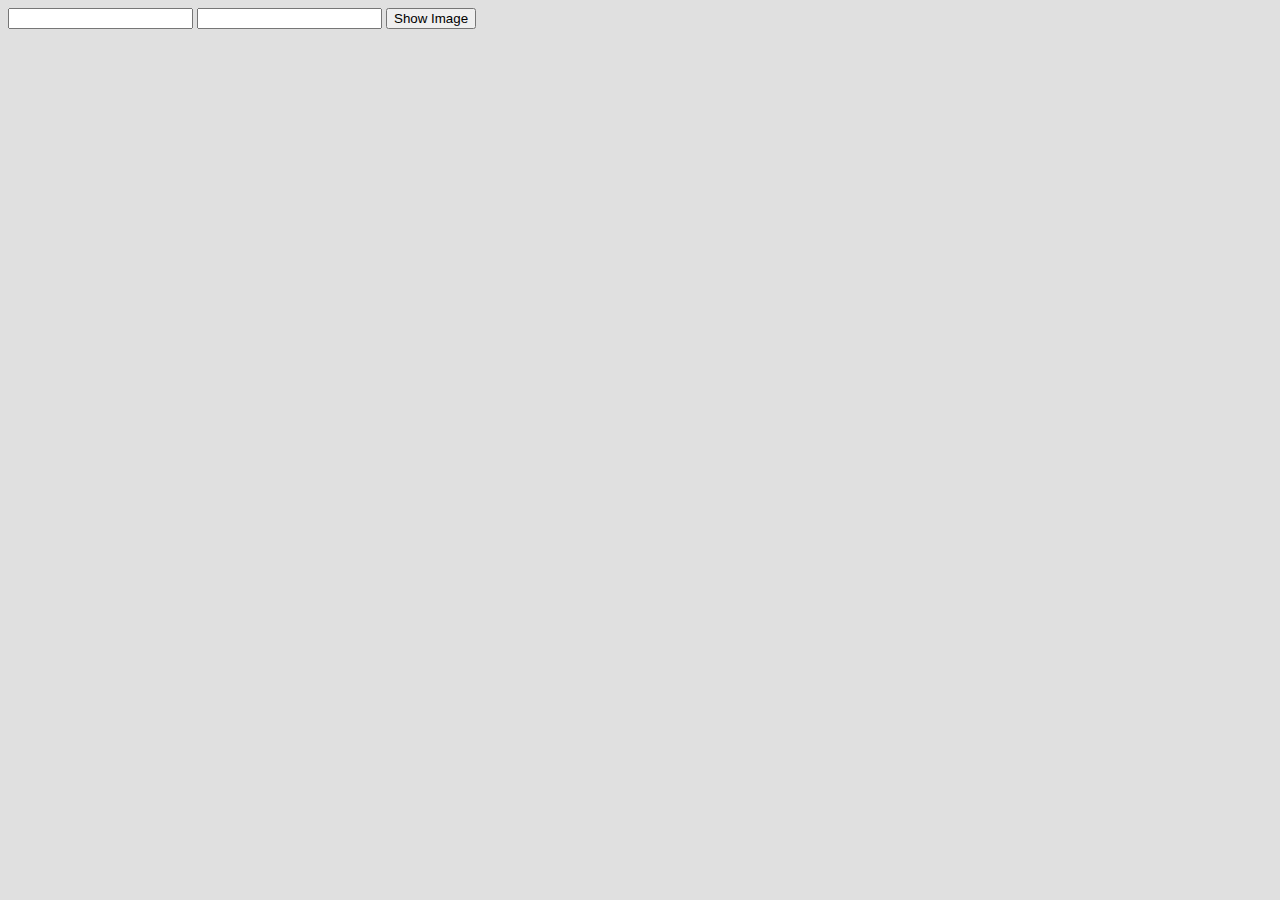
==== test.html @ 576d0a5c "sort all image generations" ====
<!DOCTYPE html>
<html lang="en">

<head>
    <meta charset="UTF-8">
    <meta name="viewport" content="width=device-width, initial-scale=1.0">
    <title>2 INPUT 1 OUTPUT TEMPLATE</title>
    <link rel="stylesheet" href="main.css">
    <style>
        /* STYLE FOR THE INPUT FIELD */
        #charInput1 {}

        #charInput2 {}

        /* STYLE FOR THE SUBMIT BUTTON */
        #submitButton {}

        /* STYLE FOR THE IMAGE */
        #displayedImage {
            display: none;
            /* This line is mandatory */
        }
    </style>
</head>

<body>


    <!-- INPUT FIELD FOR 1 CHARACTER -->
    <input type="text" id="charInput1" maxlength="1">
    <input type="text" id="charInput2" maxlength="1">

    <!-- BUTTON TO DISPLAY IMAGE -->
    <button onclick="displayImage()" id="submitButton">Show Image</button>

    <!-- IMAGE TO DISPLAY -->
    <img id="displayedImage" src="" alt="Displayed Image">


    <!-- Image Display Script Below -->
    <script>

        function displayImage() {
            const imgElement = document.getElementById("displayedImage");

            //Letter
            const input1_letter = document.getElementById("charInput1").value.toUpperCase();
            const input2_letter = document.getElementById("charInput2").value.toUpperCase();


            // aberdeen hk
            if (input1_letter === "A" && input2_letter !== "Q", "F") {
                imgElement.src = "images/aberdeen_hk.png"
                imgElement.style.display = "block";
            }

            // aberdeen perth
            if (input1_letter === "A" && input2_letter === "Q") {
                imgElement.src = "images/aberdeen_perth.png"
                imgElement.style.display = "block";
            }
            // aberdeen auck
            if (input1_letter === "A" && input2_letter === "F") {
                imgElement.src = "images/aberdeen_auck.png"
                imgElement.style.display = "block";
            }







            //berwick hk
            if (input1_letter === "B" && input2_letter !== "A") {
                imgElement.src = "images/berwick_hk.png"
                imgElement.style.display = "block";
            }
            //berwick ldn
            if (input1_letter === "B" && input2_letter === "A") {
                imgElement.src = "images/berwick_ldn.png"
                imgElement.style.display = "block";
            }





            //chatham hk
            if (input1_letter === "C" && input2_letter !== "A", "B") {
                imgElement.src = "images/chatham_hk.png"
                imgElement.style.display = "block";
            }
            //chatham ldn
            if (input1_letter === "C" && input2_letter === "A") {
                imgElement.src = "images/chatham_ldn.png"
                imgElement.style.display = "block";
            }
            //chatham syd
            if (input1_letter === "C" && input2_letter === "B") {
                imgElement.src = "images/chatham_syd.png"
                imgElement.style.display = "block";
            }






            //dundas hk
            if (input1_letter === "D" && input2_letter !== "D", "E", "R") {
                imgElement.src = "images/dundas_hk.png"
                imgElement.style.display = "block";
            }
            //dundas tor
            if (input1_letter === "D" && input2_letter === "E") {
                imgElement.src = "images/dundas_tor.png"
                imgElement.style.display = "block";
            }
            //dundas melb
            if (input1_letter === "D" && input2_letter === "D") {
                imgElement.src = "images/dundas_melb.png"
                imgElement.style.display = "block";
            }
            //dundas glas
            if (input1_letter === "D" && input2_letter === "R") {
                imgElement.src = "images/dundas_glas.png"
                imgElement.style.display = "block";
            }





            //elgin hk
            if (input1_letter === "E" && input2_letter !== "C", "D", "H") {
                imgElement.src = "images/elgin_hk.png"
                imgElement.style.display = "block";
            }
            //elgin sg
            if (input1_letter === "E" && input2_letter === "C") {
                imgElement.src = "images/elgin_sg.png"
                imgElement.style.display = "block";
            }
            //elgin melb
            if (input1_letter === "E" && input2_letter === "D") {
                imgElement.src = "images/elgin_melb.png"
                imgElement.style.display = "block";
            }
            //elgin edin
            if (input1_letter === "E" && input2_letter === "H") {
                imgElement.src = "images/elgin_edin.png"
                imgElement.style.display = "block";
            }




            //forbes hk
            if (input1_letter === "F" && input2_letter !== "A", "D") {
                imgElement.src = "images/forbes_hk.png"
                imgElement.style.display = "block";
            }
            //forbes melb
            if (input1_letter === "F" && input2_letter === "D") {
                imgElement.src = "images/forbes_melb.png"
                imgElement.style.display = "block";
            }
            //forbes ldn
            if (input1_letter === "F" && input2_letter === "A") {
                imgElement.src = "images/forbes_ldn.png"
                imgElement.style.display = "block";
            }





            //gloucester hk
            if (input1_letter === "G" && input2_letter !== "A", "B", "L") {
                imgElement.src = "images/gloucester_hk.png"
                imgElement.style.display = "block";
            }
            //gloucester ott
            if (input1_letter === "G" && input2_letter === "L") {
                imgElement.src = "images/gloucester_ott.png"
                imgElement.style.display = "block";
            }
            //gloucester ldn
            if (input1_letter === "G" && input2_letter === "A") {
                imgElement.src = "images/gloucester_ldn.png"
                imgElement.style.display = "block";
            }
            //gloucester syd
            if (input1_letter === "G" && input2_letter === "B") {
                imgElement.src = "images/gloucester_syd.png"
                imgElement.style.display = "block";
            }






            //hollywood hk
            if (input1_letter === "H" && input2_letter !== "A") {
                imgElement.src = "images/hollywood_hk.png"
                imgElement.style.display = "block";
            }
            //hollywood ldn
            if (input1_letter === "H" && input2_letter === "A") {
                imgElement.src = "images/hollywood_ldn.png"
                imgElement.style.display = "block";
            }





            //irving hk
            if (input1_letter === "I" && input2_letter !== "A", "B") {
                imgElement.src = "images/irving_hk.png"
                imgElement.style.display = "block";
            }
            //irving ldn
            if (input1_letter === "I" && input2_letter === "A") {
                imgElement.src = "images/irving_ldn.png"
                imgElement.style.display = "block";
            }
            //irving syd
            if (input1_letter === "I" && input2_letter === "B") {
                imgElement.src = "images/irving_syd.png"
                imgElement.style.display = "block";
            }




            //jervois hk
            if (input1_letter === "J" && input2_letter !== "C", "F", "N") {
                imgElement.src = "images/jervois_hk.png"
                imgElement.style.display = "block";
            }
            //jervois sg
            if (input1_letter === "J" && input2_letter === "C") {
                imgElement.src = "images/jervois_sg.png"
                imgElement.style.display = "block";
            }
            //jervois auck
            if (input1_letter === "J" && input2_letter === "F") {
                imgElement.src = "images/jervois_auck.png"
                imgElement.style.display = "block";
            }
            //jervois ade
            if (input1_letter === "J" && input2_letter === "N") {
                imgElement.src = "images/jervois_ade.png"
                imgElement.style.display = "block";
            }




            //kings hk
            if (input1_letter === "K" && input2_letter !== "A", "B") {
                imgElement.src = "images/kings_hk.png"
                imgElement.style.display = "block";
            }
            //kings ldn
            if (input1_letter === "K" && input2_letter === "A") {
                imgElement.src = "images/kings_ldn.png"
                imgElement.style.display = "block";
            }
            //kings syd
            if (input1_letter === "K" && input2_letter === "B") {
                imgElement.src = "images/kings_syd.png"
                imgElement.style.display = "block";
            }





            //lambeth hk
            if (input1_letter === "L" && input2_letter !== "A") {
                imgElement.src = "images/lambeth_hk.png"
                imgElement.style.display = "block";
            }
            //lambeth ldn
            if (input1_letter === "L" && input2_letter === "A") {
                imgElement.src = "images/lambeth_ldn.png"
                imgElement.style.display = "block";
            }





            //morrison hk
            if (input1_letter === "M" && input2_letter !== "H") {
                imgElement.src = "images/morrison_hk.png"
                imgElement.style.display = "block";
            }
            //morrison edin
            if (input1_letter === "M" && input2_letter === "H") {
                imgElement.src = "images/morrison_hk.png"
                imgElement.style.display = "block";
            }




            //nathan hk
            if (input1_letter === "N" && input2_letter !== "P") {
                imgElement.src = "images/nathan_hk.png"
                imgElement.style.display = "block";
            }
            //nathan qs
            if (input1_letter === "N" && input2_letter === "P") {
                imgElement.src = "images/nathan_qs.png"
                imgElement.style.display = "block";
            }




            //ormsby hk
            if (input1_letter === "O" && input2_letter !== "A") {
                imgElement.src = "images/ormsby_hk.png"
                imgElement.style.display = "block";
            }
            //ormsby ldn
            if (input1_letter === "O" && input2_letter === "A") {
                imgElement.src = "images/ormsby_ldn.png"
                imgElement.style.display = "block";
            }




            //pedder hk
            if (input1_letter === "P" && input2_letter !== "O") {
                imgElement.src = "images/pedder_hk.png"
                imgElement.style.display = "block";
            }
            //pedder mumbai
            if (input1_letter === "P" && input2_letter === "O") {
                imgElement.src = "images/pedder_mum.png"
                imgElement.style.display = "block";
            }




            //queen hk
            if (input1_letter === "Q" && input2_letter !== "A", "E", "F") {
                imgElement.src = "images/queen_hk.png"
                imgElement.style.display = "block";
            }
            //queen ldn
            if (input1_letter === "Q" && input2_letter === "A") {
                imgElement.src = "images/queen_ldn.png"
                imgElement.style.display = "block";
            }
            //queen auck
            if (input1_letter === "Q" && input2_letter === "F") {
                imgElement.src = "images/queen_auck.png"
                imgElement.style.display = "block";
            }
            //queen tor
            if (input1_letter === "Q" && input2_letter === "E") {
                imgElement.src = "images/queen_tor.png"
                imgElement.style.display = "block";
            }






            //russell hk
            if (input1_letter === "R" && input2_letter !== "D") {
                imgElement.src = "images/russell_hk.png"
                imgElement.style.display = "block";
            }
            //russell melb
            if (input1_letter === "R" && input2_letter === "D") {
                imgElement.src = "images/russell_melb.png"
                imgElement.style.display = "block";
            }






            //stanley hk
            if (input1_letter === "S" && input2_letter !== "B", "C", "K") {
                imgElement.src = "images/stanley_hk.png"
                imgElement.style.display = "block";
            }
            //stanley syd
            if (input1_letter === "S" && input2_letter === "B") {
                imgElement.src = "images/stanley_syd.png"
                imgElement.style.display = "block";
            }
            //stanley sg
            if (input1_letter === "S" && input2_letter === "C") {
                imgElement.src = "images/stanley_sg.png"
                imgElement.style.display = "block";
            }
            //stanley liv
            if (input1_letter === "S" && input2_letter === "K") {
                imgElement.src = "images/stanley_liv.png"
                imgElement.style.display = "block";
            }





            //temple hk
            if (input1_letter === "T" && input2_letter !== "C", "I", "S") {
                imgElement.src = "images/temple_hk.png"
                imgElement.style.display = "block";
            }
            //temple sg
            if (input1_letter === "T" && input2_letter === "C") {
                imgElement.src = "images/temple_sg.png"
                imgElement.style.display = "block";
            }
            //temple dub
            if (input1_letter === "T" && input2_letter === "S") {
                imgElement.src = "images/temple_dub.png"
                imgElement.style.display = "block";
            }
            //temple birm
            if (input1_letter === "T" && input2_letter === "I") {
                imgElement.src = "images/temple_birm.png"
                imgElement.style.display = "block";
            }



            //upper lascar hk
            if (input1_letter === "U" && input2_letter !== "A") {
                imgElement.src = "images/upperlascar_hk.png"
                imgElement.style.display = "block";
            }
            //lascar ldn
            if (input1_letter === "U" && input2_letter === "A") {
                imgElement.src = "images/ulascars_ldn.png"
                imgElement.style.display = "block";
            }




            //victoria hk
            if (input1_letter === "V" && input2_letter !== "E", "G", "M") {
                imgElement.src = "images/victoria_hk.png"
                imgElement.style.display = "block";
            }
            //victoria tor
            if (input1_letter === "V" && input2_letter === "E") {
                imgElement.src = "images/victoria_tor.png"
                imgElement.style.display = "block";
            }
            //victoria bris
            if (input1_letter === "V" && input2_letter === "G") {
                imgElement.src = "images/victoria_bris.png"
                imgElement.style.display = "block";
            }
            //victoria sa
            if (input1_letter === "V" && input2_letter === "M") {
                imgElement.src = "images/victoria_sa.png"
                imgElement.style.display = "block";
            }



            //wellington hk
            if (input1_letter === "W" && input2_letter !== "E", "J") {
                imgElement.src = "images/wellington_hk.png"
                imgElement.style.display = "block";
            }
            //wellington tor
            if (input1_letter === "W" && input2_letter === "E") {
                imgElement.src = "images/wellington_tor.png"
                imgElement.style.display = "block";
            }
            //wellington leeds
            if (input1_letter === "W" && input2_letter === "J") {
                imgElement.src = "images/wellington_leeds.png"
                imgElement.style.display = "block";
            }



            //xavier sg
            if (input1_letter === "X" && input2_letter !== "X") {
                imgElement.src = "images/xavier_sg.png"
                imgElement.style.display = "block";
            }


            //yuenlong hk
            if (input1_letter === "Y" && input2_letter === "Y") {
                imgElement.src = "images/yuenlong_hk.png"
                imgElement.style.display = "block";
            }


            //zetland hk
            if (input1_letter === "Z" && input2_letter !== "G") {
                imgElement.src = "images/zetland_hk.png"
                imgElement.style.display = "block";
            }
            //zetland bris
            if (input1_letter === "Z" && input2_letter === "G") {
                imgElement.src = "images/zetland_eng.png"
                imgElement.style.display = "block";
            }









            //Remember to use if else statements to capture error conditions

        }
    </script>

</body>

</html>
---- main.css ----
body {
    background-color: #E0E0E0ff;
}

p {
    padding-top: 20px;
    text-align: center;
    color: #4285F4;
    font-family: Arial, Helvetica, sans-serif;
}

img {
    width: 85vw;
    margin: auto;
}

img:hover {
    transform: scale(3);
}

.generate {
    background-color: #4285F4;
    color: white;
}

.generate:hover {
    background-color: white;
    color: #4285F4;
}

.generate:active {
    background-color: #00008B;
    color: #4285F4;
}
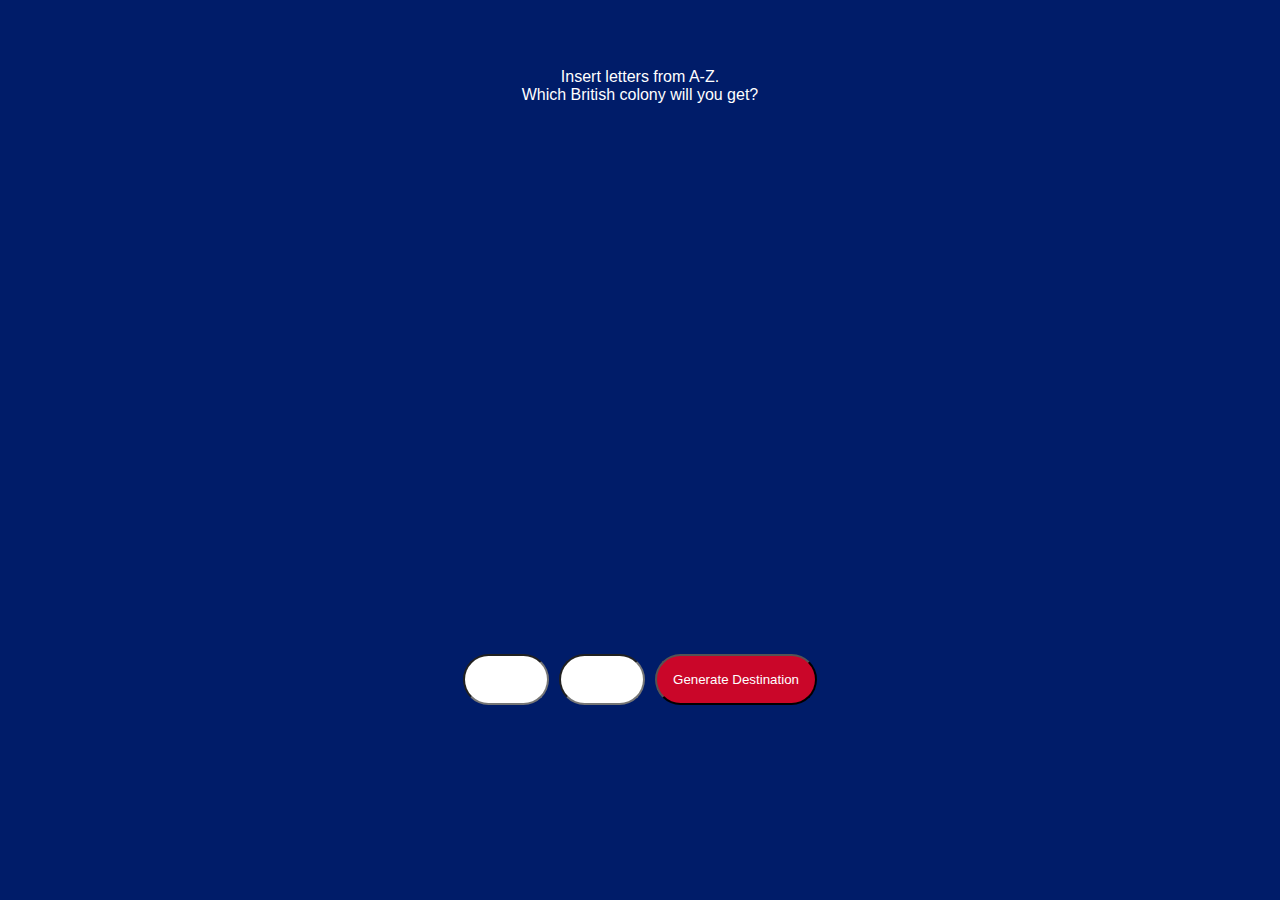
==== commit 62e35361: "changed nesting" ====
--- a/test.html
+++ b/test.html
@@ -4,21 +4,77 @@
 <head>
     <meta charset="UTF-8">
     <meta name="viewport" content="width=device-width, initial-scale=1.0">
-    <title>2 INPUT 1 OUTPUT TEMPLATE</title>
+    <title>Where will you go?</title>
     <link rel="stylesheet" href="main.css">
     <style>
-        /* STYLE FOR THE INPUT FIELD */
-        #charInput1 {}
-
-        #charInput2 {}
-
-        /* STYLE FOR THE SUBMIT BUTTON */
-        #submitButton {}
+        body {
+            padding: 40px 0;
+        }
+
+        p {
+            text-align: center;
+            margin: 0 0 30px 0;
+        }
 
         /* STYLE FOR THE IMAGE */
         #displayedImage {
-            display: none;
-            /* This line is mandatory */
+            display: block;
+            margin: 120px auto 40;
+            height: 500px;
+            width: auto;
+            opacity: 1;
+            transition: opacity 0.2s ease-in-out;
+            max-width: 100%;
+        }
+
+        #displayedImage.fade {
+            opacity: 0;
+        }
+
+        .input-container {
+            display: flex;
+            justify-content: center;
+            align-items: center;
+            gap: 10px;
+            margin-top: 20px;
+            padding: 0 15px;
+        }
+
+        /* STYLE FOR THE INPUT FIELDS */
+        #charInput1,
+        #charInput2 {
+            padding: 1rem;
+            border-radius: 30px;
+            width: 50px;
+        }
+
+        /* STYLE FOR THE SUBMIT BUTTON */
+        #submitButton {
+            padding: 1rem;
+            border-radius: 30px;
+        }
+
+
+        @media screen and (max-width: 480px) {
+            #displayedImage {
+                margin: 40px auto 0;
+                width: 95%;
+            }
+
+            .input-container {
+                gap: 5px;
+            }
+
+            #charInput1,
+            #charInput2 {
+                padding: 0.6rem;
+                width: 35px;
+            }
+
+            #submitButton {
+                padding: 0.6rem;
+                font-size: 0.8rem;
+            }
         }
     </style>
 </head>
@@ -26,511 +82,376 @@
 <body>
 
 
-    <!-- INPUT FIELD FOR 1 CHARACTER -->
-    <input type="text" id="charInput1" maxlength="1">
-    <input type="text" id="charInput2" maxlength="1">
-
-    <!-- BUTTON TO DISPLAY IMAGE -->
-    <button onclick="displayImage()" id="submitButton">Show Image</button>
-
-    <!-- IMAGE TO DISPLAY -->
-    <img id="displayedImage" src="" alt="Displayed Image">
-
-
-    <!-- Image Display Script Below -->
+    <p>
+        Insert letters from A-Z. <br />
+        Which British colony will you get?
+    </p>
+
+    <img id="displayedImage" src="">
+
+    <div class="input-container">
+
+        <input type="text" id="charInput1" maxlength="1">
+        <input type="text" id="charInput2" maxlength="1">
+
+
+        <button onclick="displayImage()" class="generate" id="submitButton">Generate Destination</button>
+    </div>
+
+
     <script>
-
         function displayImage() {
             const imgElement = document.getElementById("displayedImage");
 
-            //Letter
-            const input1_letter = document.getElementById("charInput1").value.toUpperCase();
-            const input2_letter = document.getElementById("charInput2").value.toUpperCase();
-
-
-            // aberdeen hk
-            if (input1_letter === "A" && input2_letter !== "Q", "F") {
-                imgElement.src = "images/aberdeen_hk.png"
-                imgElement.style.display = "block";
-            }
-
-            // aberdeen perth
-            if (input1_letter === "A" && input2_letter === "Q") {
-                imgElement.src = "images/aberdeen_perth.png"
-                imgElement.style.display = "block";
-            }
-            // aberdeen auck
-            if (input1_letter === "A" && input2_letter === "F") {
-                imgElement.src = "images/aberdeen_auck.png"
-                imgElement.style.display = "block";
-            }
-
-
-
-
-
-
-
-            //berwick hk
-            if (input1_letter === "B" && input2_letter !== "A") {
-                imgElement.src = "images/berwick_hk.png"
-                imgElement.style.display = "block";
-            }
-            //berwick ldn
-            if (input1_letter === "B" && input2_letter === "A") {
-                imgElement.src = "images/berwick_ldn.png"
-                imgElement.style.display = "block";
-            }
-
-
-
-
-
-            //chatham hk
-            if (input1_letter === "C" && input2_letter !== "A", "B") {
-                imgElement.src = "images/chatham_hk.png"
-                imgElement.style.display = "block";
-            }
-            //chatham ldn
-            if (input1_letter === "C" && input2_letter === "A") {
-                imgElement.src = "images/chatham_ldn.png"
-                imgElement.style.display = "block";
-            }
-            //chatham syd
-            if (input1_letter === "C" && input2_letter === "B") {
-                imgElement.src = "images/chatham_syd.png"
-                imgElement.style.display = "block";
-            }
-
-
-
-
-
-
-            //dundas hk
-            if (input1_letter === "D" && input2_letter !== "D", "E", "R") {
-                imgElement.src = "images/dundas_hk.png"
-                imgElement.style.display = "block";
-            }
-            //dundas tor
-            if (input1_letter === "D" && input2_letter === "E") {
-                imgElement.src = "images/dundas_tor.png"
-                imgElement.style.display = "block";
-            }
-            //dundas melb
-            if (input1_letter === "D" && input2_letter === "D") {
-                imgElement.src = "images/dundas_melb.png"
-                imgElement.style.display = "block";
-            }
-            //dundas glas
-            if (input1_letter === "D" && input2_letter === "R") {
-                imgElement.src = "images/dundas_glas.png"
-                imgElement.style.display = "block";
-            }
-
-
-
-
-
-            //elgin hk
-            if (input1_letter === "E" && input2_letter !== "C", "D", "H") {
-                imgElement.src = "images/elgin_hk.png"
-                imgElement.style.display = "block";
-            }
-            //elgin sg
-            if (input1_letter === "E" && input2_letter === "C") {
-                imgElement.src = "images/elgin_sg.png"
-                imgElement.style.display = "block";
-            }
-            //elgin melb
-            if (input1_letter === "E" && input2_letter === "D") {
-                imgElement.src = "images/elgin_melb.png"
-                imgElement.style.display = "block";
-            }
-            //elgin edin
-            if (input1_letter === "E" && input2_letter === "H") {
-                imgElement.src = "images/elgin_edin.png"
-                imgElement.style.display = "block";
-            }
-
-
-
-
-            //forbes hk
-            if (input1_letter === "F" && input2_letter !== "A", "D") {
-                imgElement.src = "images/forbes_hk.png"
-                imgElement.style.display = "block";
-            }
-            //forbes melb
-            if (input1_letter === "F" && input2_letter === "D") {
-                imgElement.src = "images/forbes_melb.png"
-                imgElement.style.display = "block";
-            }
-            //forbes ldn
-            if (input1_letter === "F" && input2_letter === "A") {
-                imgElement.src = "images/forbes_ldn.png"
-                imgElement.style.display = "block";
-            }
-
-
-
-
-
-            //gloucester hk
-            if (input1_letter === "G" && input2_letter !== "A", "B", "L") {
-                imgElement.src = "images/gloucester_hk.png"
-                imgElement.style.display = "block";
-            }
-            //gloucester ott
-            if (input1_letter === "G" && input2_letter === "L") {
-                imgElement.src = "images/gloucester_ott.png"
-                imgElement.style.display = "block";
-            }
-            //gloucester ldn
-            if (input1_letter === "G" && input2_letter === "A") {
-                imgElement.src = "images/gloucester_ldn.png"
-                imgElement.style.display = "block";
-            }
-            //gloucester syd
-            if (input1_letter === "G" && input2_letter === "B") {
-                imgElement.src = "images/gloucester_syd.png"
-                imgElement.style.display = "block";
-            }
-
-
-
-
-
-
-            //hollywood hk
-            if (input1_letter === "H" && input2_letter !== "A") {
-                imgElement.src = "images/hollywood_hk.png"
-                imgElement.style.display = "block";
-            }
-            //hollywood ldn
-            if (input1_letter === "H" && input2_letter === "A") {
-                imgElement.src = "images/hollywood_ldn.png"
-                imgElement.style.display = "block";
-            }
-
-
-
-
-
-            //irving hk
-            if (input1_letter === "I" && input2_letter !== "A", "B") {
-                imgElement.src = "images/irving_hk.png"
-                imgElement.style.display = "block";
-            }
-            //irving ldn
-            if (input1_letter === "I" && input2_letter === "A") {
-                imgElement.src = "images/irving_ldn.png"
-                imgElement.style.display = "block";
-            }
-            //irving syd
-            if (input1_letter === "I" && input2_letter === "B") {
-                imgElement.src = "images/irving_syd.png"
-                imgElement.style.display = "block";
-            }
-
-
-
-
-            //jervois hk
-            if (input1_letter === "J" && input2_letter !== "C", "F", "N") {
-                imgElement.src = "images/jervois_hk.png"
-                imgElement.style.display = "block";
-            }
-            //jervois sg
-            if (input1_letter === "J" && input2_letter === "C") {
-                imgElement.src = "images/jervois_sg.png"
-                imgElement.style.display = "block";
-            }
-            //jervois auck
-            if (input1_letter === "J" && input2_letter === "F") {
-                imgElement.src = "images/jervois_auck.png"
-                imgElement.style.display = "block";
-            }
-            //jervois ade
-            if (input1_letter === "J" && input2_letter === "N") {
-                imgElement.src = "images/jervois_ade.png"
-                imgElement.style.display = "block";
-            }
-
-
-
-
-            //kings hk
-            if (input1_letter === "K" && input2_letter !== "A", "B") {
-                imgElement.src = "images/kings_hk.png"
-                imgElement.style.display = "block";
-            }
-            //kings ldn
-            if (input1_letter === "K" && input2_letter === "A") {
-                imgElement.src = "images/kings_ldn.png"
-                imgElement.style.display = "block";
-            }
-            //kings syd
-            if (input1_letter === "K" && input2_letter === "B") {
-                imgElement.src = "images/kings_syd.png"
-                imgElement.style.display = "block";
-            }
-
-
-
-
-
-            //lambeth hk
-            if (input1_letter === "L" && input2_letter !== "A") {
-                imgElement.src = "images/lambeth_hk.png"
-                imgElement.style.display = "block";
-            }
-            //lambeth ldn
-            if (input1_letter === "L" && input2_letter === "A") {
-                imgElement.src = "images/lambeth_ldn.png"
-                imgElement.style.display = "block";
-            }
-
-
-
-
-
-            //morrison hk
-            if (input1_letter === "M" && input2_letter !== "H") {
-                imgElement.src = "images/morrison_hk.png"
-                imgElement.style.display = "block";
-            }
-            //morrison edin
-            if (input1_letter === "M" && input2_letter === "H") {
-                imgElement.src = "images/morrison_hk.png"
-                imgElement.style.display = "block";
-            }
-
-
-
-
-            //nathan hk
-            if (input1_letter === "N" && input2_letter !== "P") {
-                imgElement.src = "images/nathan_hk.png"
-                imgElement.style.display = "block";
-            }
-            //nathan qs
-            if (input1_letter === "N" && input2_letter === "P") {
-                imgElement.src = "images/nathan_qs.png"
-                imgElement.style.display = "block";
-            }
-
-
-
-
-            //ormsby hk
-            if (input1_letter === "O" && input2_letter !== "A") {
-                imgElement.src = "images/ormsby_hk.png"
-                imgElement.style.display = "block";
-            }
-            //ormsby ldn
-            if (input1_letter === "O" && input2_letter === "A") {
-                imgElement.src = "images/ormsby_ldn.png"
-                imgElement.style.display = "block";
-            }
-
-
-
-
-            //pedder hk
-            if (input1_letter === "P" && input2_letter !== "O") {
-                imgElement.src = "images/pedder_hk.png"
-                imgElement.style.display = "block";
-            }
-            //pedder mumbai
-            if (input1_letter === "P" && input2_letter === "O") {
-                imgElement.src = "images/pedder_mum.png"
-                imgElement.style.display = "block";
-            }
-
-
-
-
-            //queen hk
-            if (input1_letter === "Q" && input2_letter !== "A", "E", "F") {
-                imgElement.src = "images/queen_hk.png"
-                imgElement.style.display = "block";
-            }
-            //queen ldn
-            if (input1_letter === "Q" && input2_letter === "A") {
-                imgElement.src = "images/queen_ldn.png"
-                imgElement.style.display = "block";
-            }
-            //queen auck
-            if (input1_letter === "Q" && input2_letter === "F") {
-                imgElement.src = "images/queen_auck.png"
-                imgElement.style.display = "block";
-            }
-            //queen tor
-            if (input1_letter === "Q" && input2_letter === "E") {
-                imgElement.src = "images/queen_tor.png"
-                imgElement.style.display = "block";
-            }
-
-
-
-
-
-
-            //russell hk
-            if (input1_letter === "R" && input2_letter !== "D") {
-                imgElement.src = "images/russell_hk.png"
-                imgElement.style.display = "block";
-            }
-            //russell melb
-            if (input1_letter === "R" && input2_letter === "D") {
-                imgElement.src = "images/russell_melb.png"
-                imgElement.style.display = "block";
-            }
-
-
-
-
-
-
-            //stanley hk
-            if (input1_letter === "S" && input2_letter !== "B", "C", "K") {
-                imgElement.src = "images/stanley_hk.png"
-                imgElement.style.display = "block";
-            }
-            //stanley syd
-            if (input1_letter === "S" && input2_letter === "B") {
-                imgElement.src = "images/stanley_syd.png"
-                imgElement.style.display = "block";
-            }
-            //stanley sg
-            if (input1_letter === "S" && input2_letter === "C") {
-                imgElement.src = "images/stanley_sg.png"
-                imgElement.style.display = "block";
-            }
-            //stanley liv
-            if (input1_letter === "S" && input2_letter === "K") {
-                imgElement.src = "images/stanley_liv.png"
-                imgElement.style.display = "block";
-            }
-
-
-
-
-
-            //temple hk
-            if (input1_letter === "T" && input2_letter !== "C", "I", "S") {
-                imgElement.src = "images/temple_hk.png"
-                imgElement.style.display = "block";
-            }
-            //temple sg
-            if (input1_letter === "T" && input2_letter === "C") {
-                imgElement.src = "images/temple_sg.png"
-                imgElement.style.display = "block";
-            }
-            //temple dub
-            if (input1_letter === "T" && input2_letter === "S") {
-                imgElement.src = "images/temple_dub.png"
-                imgElement.style.display = "block";
-            }
-            //temple birm
-            if (input1_letter === "T" && input2_letter === "I") {
-                imgElement.src = "images/temple_birm.png"
-                imgElement.style.display = "block";
-            }
-
-
-
-            //upper lascar hk
-            if (input1_letter === "U" && input2_letter !== "A") {
-                imgElement.src = "images/upperlascar_hk.png"
-                imgElement.style.display = "block";
-            }
-            //lascar ldn
-            if (input1_letter === "U" && input2_letter === "A") {
-                imgElement.src = "images/ulascars_ldn.png"
-                imgElement.style.display = "block";
-            }
-
-
-
-
-            //victoria hk
-            if (input1_letter === "V" && input2_letter !== "E", "G", "M") {
-                imgElement.src = "images/victoria_hk.png"
-                imgElement.style.display = "block";
-            }
-            //victoria tor
-            if (input1_letter === "V" && input2_letter === "E") {
-                imgElement.src = "images/victoria_tor.png"
-                imgElement.style.display = "block";
-            }
-            //victoria bris
-            if (input1_letter === "V" && input2_letter === "G") {
-                imgElement.src = "images/victoria_bris.png"
-                imgElement.style.display = "block";
-            }
-            //victoria sa
-            if (input1_letter === "V" && input2_letter === "M") {
-                imgElement.src = "images/victoria_sa.png"
-                imgElement.style.display = "block";
-            }
-
-
-
-            //wellington hk
-            if (input1_letter === "W" && input2_letter !== "E", "J") {
-                imgElement.src = "images/wellington_hk.png"
-                imgElement.style.display = "block";
-            }
-            //wellington tor
-            if (input1_letter === "W" && input2_letter === "E") {
-                imgElement.src = "images/wellington_tor.png"
-                imgElement.style.display = "block";
-            }
-            //wellington leeds
-            if (input1_letter === "W" && input2_letter === "J") {
-                imgElement.src = "images/wellington_leeds.png"
-                imgElement.style.display = "block";
-            }
-
-
-
-            //xavier sg
-            if (input1_letter === "X" && input2_letter !== "X") {
-                imgElement.src = "images/xavier_sg.png"
-                imgElement.style.display = "block";
-            }
-
-
-            //yuenlong hk
-            if (input1_letter === "Y" && input2_letter === "Y") {
-                imgElement.src = "images/yuenlong_hk.png"
-                imgElement.style.display = "block";
-            }
-
-
-            //zetland hk
-            if (input1_letter === "Z" && input2_letter !== "G") {
-                imgElement.src = "images/zetland_hk.png"
-                imgElement.style.display = "block";
-            }
-            //zetland bris
-            if (input1_letter === "Z" && input2_letter === "G") {
-                imgElement.src = "images/zetland_eng.png"
-                imgElement.style.display = "block";
-            }
-
-
-
-
-
-
-
-
-
-            //Remember to use if else statements to capture error conditions
-
+            imgElement.classList.add('fade');
+
+            setTimeout(() => {
+                //Letter
+                const input1_letter = document.getElementById("charInput1").value.toUpperCase();
+                const input2_letter = document.getElementById("charInput2").value.toUpperCase();
+
+                //aberdeen
+                if (input1_letter === "A") {
+
+                    if (input2_letter === "Q") {
+                        imgElement.src = "images/aberdeen_perth.png";
+
+                    } else if (input2_letter === "F") {
+                        imgElement.src = "images/aberdeen_auck.png";
+
+                    } else {
+                        imgElement.src = "images/aberdeen_hk.png";
+                    }
+
+                    //berwick 
+                } else if (input1_letter === "B") {
+
+                    if (input2_letter === "A") {
+                        imgElement.src = "images/berwick_ldn.png";
+
+                    } else {
+                        imgElement.src = "images/berwick_hk.png";
+                    }
+
+                    //chatham
+                } else if (input1_letter === "C") {
+
+                    if (input2_letter === "A") {
+                        imgElement.src = "images/chatham_ldn.png";
+
+                    } else if (input2_letter === "B") {
+                        imgElement.src = "images/chatham_syd.png";
+
+                    } else {
+                        imgElement.src = "images/chatham_hk.png";
+                    }
+
+                    //dundas 
+                } else if (input1_letter === "D") {
+
+                    if (input2_letter === "E") {
+                        imgElement.src = "images/dundas_tor.png";
+
+                    } else if (input2_letter === "D") {
+                        imgElement.src = "images/dundas_melb.png";
+
+                    } else if (input2_letter === "R") {
+                        imgElement.src = "images/dundas_glas.png";
+
+                    } else {
+                        imgElement.src = "images/dundas_hk.png";
+                    }
+
+                    //elgin
+                } else if (input1_letter === "E") {
+
+                    if (input2_letter === "C") {
+                        imgElement.src = "images/elgin_sg.png";
+
+                    } else if (input2_letter === "D") {
+                        imgElement.src = "images/elgin_melb.png";
+
+                    } else if (input2_letter === "H") {
+                        imgElement.src = "images/elgin_edin.png";
+
+                    } else {
+                        imgElement.src = "images/elgin_hk.png";
+                    }
+
+
+                    //forbes
+                } else if (input1_letter === "F") {
+
+                    if (input2_letter === "D") {
+                        imgElement.src = "images/forbes_melb.png";
+
+                    } else if (input2_letter === "A") {
+                        imgElement.src = "images/forbes_ldn.png";
+
+                    } else {
+                        imgElement.src = "images/forbes_hk.png";
+                    }
+
+
+                    //gloucester
+                } else if (input1_letter === "G") {
+
+                    if (input2_letter === "A") {
+                        imgElement.src = "images/gloucester_ldn.png";
+
+                    } else if (input2_letter === "B") {
+                        imgElement.src = "images/gloucester_syd.png";
+
+                    } else if (input2_letter === "L") {
+                        imgElement.src = "images/gloucester_ott.png";
+
+                    } else {
+                        imgElement.src = "images/gloucester_hk.png";
+                    }
+
+
+                    //hollywood
+                } else if (input1_letter === "H") {
+
+                    if (input2_letter === "A") {
+                        imgElement.src = "images/hollywood_ldn.png";
+
+                    } else {
+                        imgElement.src = "images/hollywood_hk.png";
+                    }
+
+
+                    //irving
+                } else if (input1_letter === "I") {
+
+                    if (input2_letter === "A") {
+                        imgElement.src = "images/irving_ldn.png";
+
+                    } else if (input2_letter === "B") {
+                        imgElement.src = "images/irving_syd.png";
+
+                    } else {
+                        imgElement.src = "images/irving_hk.png";
+                    }
+
+                    //jervois
+                } else if (input1_letter === "J") {
+
+                    if (input2_letter === "C") {
+                        imgElement.src = "images/jervois_sg.png";
+
+                    } else if (input2_letter === "F") {
+                        imgElement.src = "images/jervois_auck.png";
+
+                    } else if (input2_letter === "N") {
+                        imgElement.src = "images/jervois_ade.png";
+
+                    } else {
+                        imgElement.src = "images/jervois_hk.png";
+                    }
+
+
+                    //kings
+                } else if (input1_letter === "K") {
+
+                    if (input2_letter === "A") {
+                        imgElement.src = "images/kings_ldn.png";
+
+                    } else if (input2_letter === "B") {
+                        imgElement.src = "images/kings_syd.png";
+
+                    } else {
+                        imgElement.src = "images/kings_hk.png";
+                    }
+
+
+                    //lambeth
+                } else if (input1_letter === "L") {
+
+                    if (input2_letter === "A") {
+                        imgElement.src = "images/lambeth_ldn.png";
+
+                    } else {
+                        imgElement.src = "images/lambeth_hk.png";
+                    }
+
+
+                    //morrison
+                } else if (input1_letter === "M") {
+
+                    if (input2_letter === "H") {
+                        imgElement.src = "images/morrison_edin.png";
+
+                    } else {
+                        imgElement.src = "images/morrison_hk.png";
+                    }
+
+
+                    //nathan
+                } else if (input1_letter === "N") {
+
+                    if (input2_letter === "P") {
+                        imgElement.src = "images/nathan_qs.png";
+
+                    } else {
+                        imgElement.src = "images/nathan_hk.png";
+                    }
+
+
+                    //ormsby
+                } else if (input1_letter === "O") {
+
+                    if (input2_letter === "A") {
+                        imgElement.src = "images/ormsby_ldn.png";
+
+                    } else {
+                        imgElement.src = "images/ormsby_hk.png";
+                    }
+
+
+                    //pedder
+                } else if (input1_letter === "P") {
+
+                    if (input2_letter === "O") {
+                        imgElement.src = "images/pedder_mum.png";
+
+                    } else {
+                        imgElement.src = "images/pedder_hk.png";
+                    }
+
+                    //queen
+                } else if (input1_letter === "Q") {
+
+                    if (input2_letter === "A") {
+                        imgElement.src = "images/queen_ldn.png";
+
+                    } else if (input2_letter === "F") {
+                        imgElement.src = "images/queen_auck.png";
+
+                    } else if (input2_letter === "E") {
+                        imgElement.src = "images/queen_tor.png";
+
+                    } else {
+                        imgElement.src = "images/queens_hk.png";
+                    }
+
+
+                    //russell
+                } else if (input1_letter === "R") {
+
+                    if (input2_letter === "D") {
+                        imgElement.src = "images/russell_melb.png";
+
+                    } else {
+                        imgElement.src = "images/russell_hk.png";
+                    }
+
+                    //stanley
+                } else if (input1_letter === "S") {
+
+                    if (input2_letter === "B") {
+                        imgElement.src = "images/stanley_syd.png";
+
+                    } else if (input2_letter === "C") {
+                        imgElement.src = "images/stanley_sg.png";
+
+                    } else if (input2_letter === "K") {
+                        imgElement.src = "images/stanley_liv.png";
+
+                    } else {
+                        imgElement.src = "images/stanley_hk.png";
+                    }
+
+
+                    //temple
+                } else if (input1_letter === "T") {
+
+                    if (input2_letter === "C") {
+                        imgElement.src = "images/temple_sg.png";
+
+                    } else if (input2_letter === "I") {
+                        imgElement.src = "images/temple_birm.png";
+
+                    } else if (input2_letter === "S") {
+                        imgElement.src = "images/temple_dub.png";
+
+                    } else {
+                        imgElement.src = "images/temple_hk.png";
+                    }
+
+
+                    //upper lascars
+                } else if (input1_letter === "U") {
+
+                    if (input2_letter === "A") {
+                        imgElement.src = "images/ulascars_ldn.png";
+
+                    } else {
+                        imgElement.src = "images/upperlascar_hk.png";
+                    }
+
+                    //victoria
+                } else if (input1_letter === "V") {
+
+                    if (input2_letter === "E") {
+                        imgElement.src = "images/victoria_tor.png";
+
+                    } else if (input2_letter === "G") {
+                        imgElement.src = "images/victoria_bris.png";
+
+                    } else if (input2_letter === "M") {
+                        imgElement.src = "images/victoria_sa.png";
+
+                    } else {
+                        imgElement.src = "images/victoria_hk.png";
+                    }
+
+                    //wellington
+                } else if (input1_letter === "V") {
+
+                    if (input2_letter === "E") {
+                        imgElement.src = "images/wellington_tor.png";
+
+                    } else if (input2_letter === "J") {
+                        imgElement.src = "images/wellington_leeds.png";
+
+                    } else {
+                        imgElement.src = "images/wellington_hk.png";
+                    }
+
+
+                    //xavier
+                } else if (input1_letter === "X") {
+
+                    if (input2_letter === "X") {
+                        imgElement.src = "images/xavier_sg.png";
+                    }
+
+                    //yuen long
+                } else if (input1_letter === "Y") {
+
+                    if (input2_letter === "Y") {
+                        imgElement.src = "images/yuenlong_hk.png";
+                    }
+
+                    //zetland
+                } else if (input1_letter === "Z") {
+
+                    if (input2_letter === "G") {
+                        imgElement.src = "images/zetland_eng.png";
+
+                    } else {
+                        imgElement.src = "images/zetland_hk.png";
+                    }
+
+                }
+
+                else {
+                    imgElement.src = "images/error.png";
+                }
+
+                imgElement.classList.remove('fade');
+            }, 300);
         }
     </script>
 
--- a/main.css
+++ b/main.css
@@ -1,11 +1,11 @@
 body {
-    background-color: #E0E0E0ff;
+    background-color: #001c69ff;
 }
 
 p {
     padding-top: 20px;
     text-align: center;
-    color: #4285F4;
+    color: #ffffffff;
     font-family: Arial, Helvetica, sans-serif;
 }
 
@@ -19,7 +19,7 @@
 }
 
 .generate {
-    background-color: #4285F4;
+    background-color: #ca0629ff;
     color: white;
 }
 
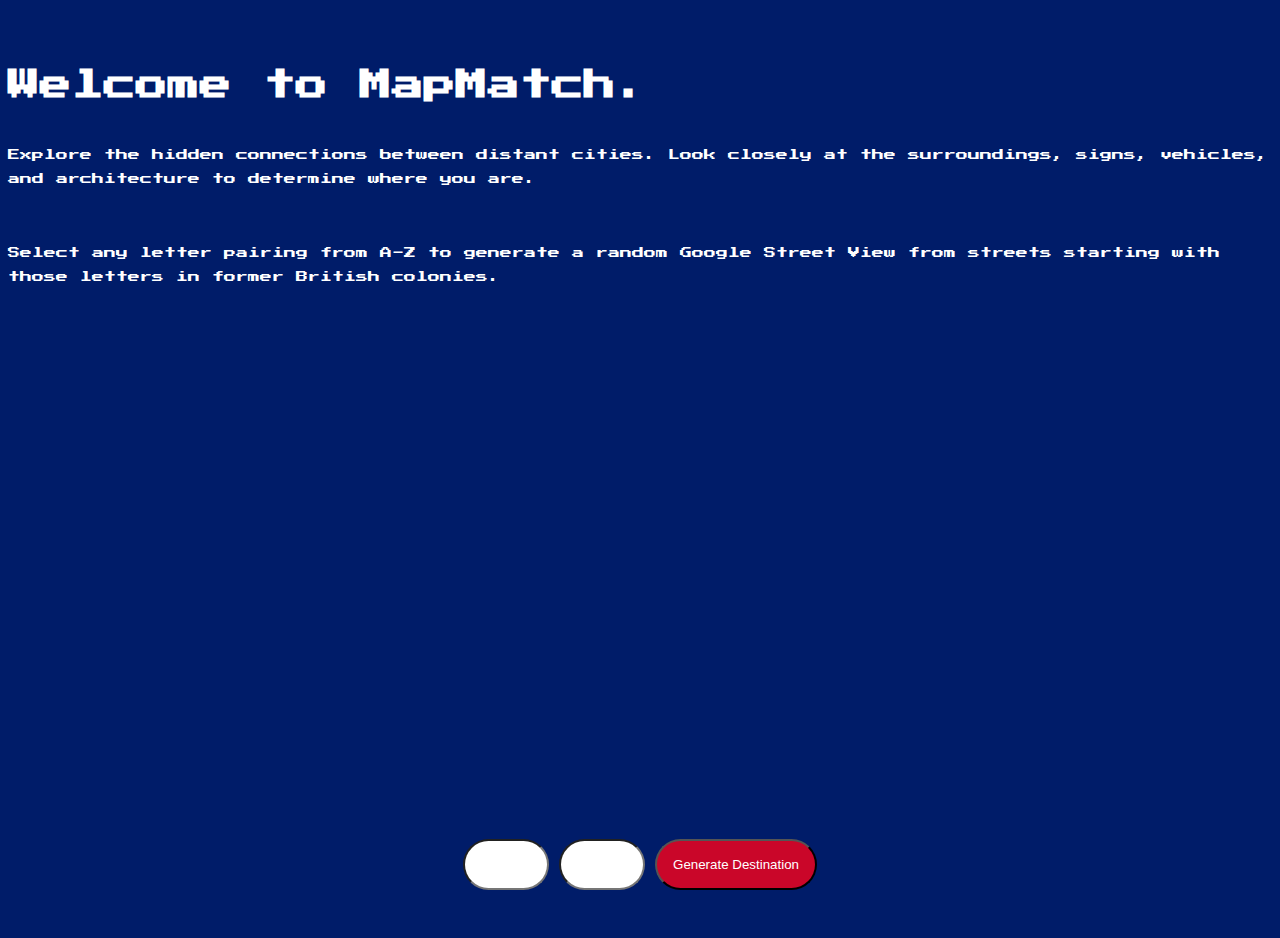
==== commit 304b13c9: "changes to layout" ====
--- a/test.html
+++ b/test.html
@@ -6,14 +6,32 @@
     <meta name="viewport" content="width=device-width, initial-scale=1.0">
     <title>Where will you go?</title>
     <link rel="stylesheet" href="main.css">
+    <link rel="preconnect" href="https://fonts.googleapis.com">
+    <link rel="preconnect" href="https://fonts.gstatic.com" crossorigin>
+    <link href="https://fonts.googleapis.com/css2?family=Press+Start+2P&display=swap" rel="stylesheet">
     <style>
         body {
             padding: 40px 0;
         }
 
         p {
-            text-align: center;
+            font-family: "Press Start 2P";
+            font-size: 0.75rem;
+            line-height: 1.5rem;
             margin: 0 0 30px 0;
+        }
+
+        .instructions {}
+
+        .instructions_title {
+            font-family: "Press Start 2P";
+            color: white
+        }
+
+        .instructions_text {
+            font-family: "Press Start 2P";
+            font-size: 0.75rem;
+            color: white
         }
 
         /* STYLE FOR THE IMAGE */
@@ -81,10 +99,19 @@
 
 <body>
 
+    <div class="instructions">
+        <h1 class="instructions_title">
+            Welcome to MapMatch.
+        </h1>
+        <p class="instructions_text">
+            Explore the hidden connections between distant cities.
+            Look closely at the surroundings, signs, vehicles, and architecture to determine where you are.
+        </p>
+    </div>
 
     <p>
-        Insert letters from A-Z. <br />
-        Which British colony will you get?
+        Select any letter pairing from A-Z to generate a random Google Street View from streets starting with those
+        letters in former British colonies.
     </p>
 
     <img id="displayedImage" src="">
--- a/main.css
+++ b/main.css
@@ -3,8 +3,8 @@
 }
 
 p {
+    font-family: "PressPlay2P";
     padding-top: 20px;
-    text-align: center;
     color: #ffffffff;
     font-family: Arial, Helvetica, sans-serif;
 }
